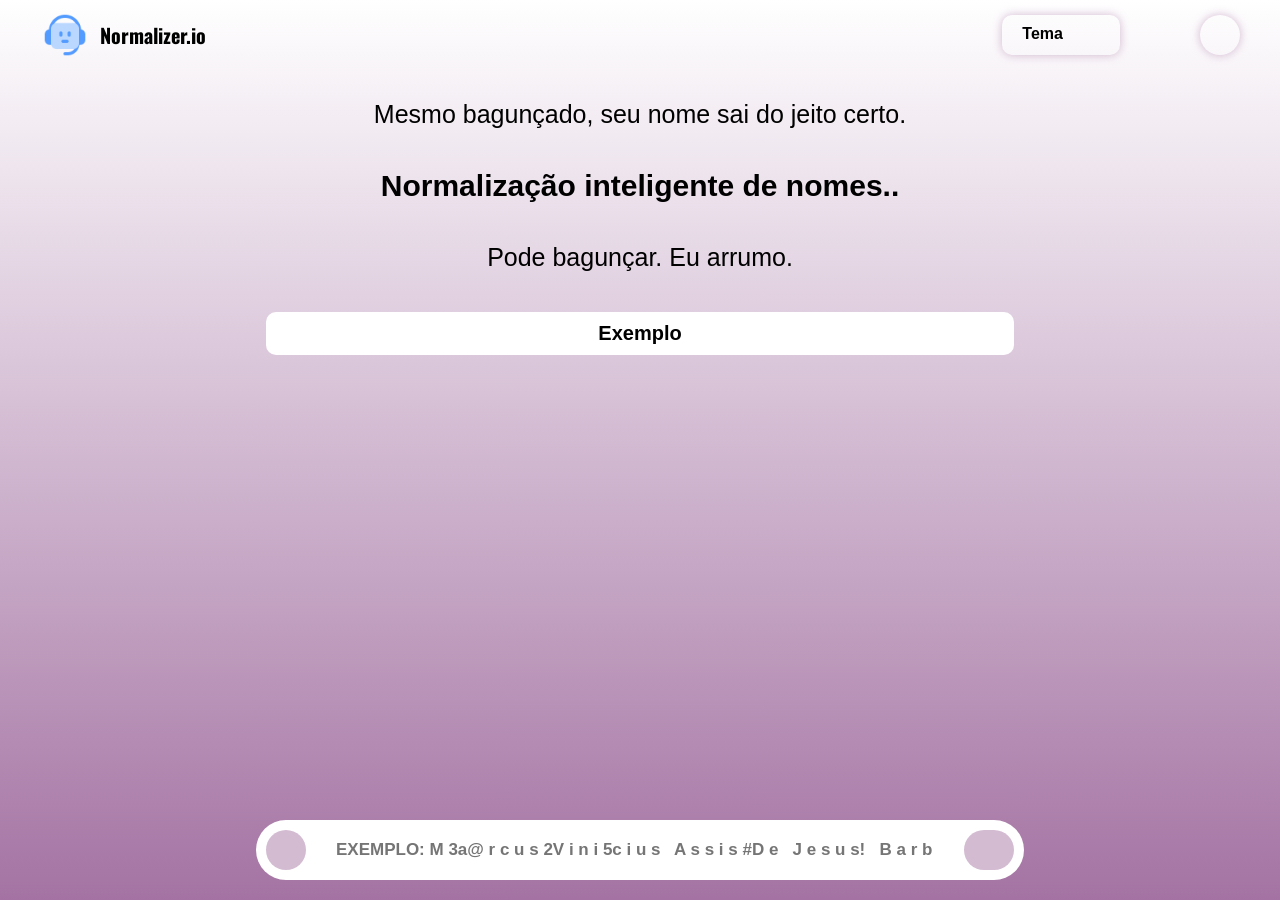
==== index.html @ 504c5474 "Add files via upload" ====
<!DOCTYPE html>
<html lang="pt-BR">
<head>
    <meta charset="UTF-8">
    <meta name="viewport" content="width=device-width, initial-scale=1.0">
    <title>Normalizer.io</title>
    <link rel='stylesheet' href='https://cdn-uicons.flaticon.com/3.0.0/uicons-solid-rounded/css/uicons-solid-rounded.css'>
    <link rel="stylesheet" href="Assets/Style/Index.css">
    <link rel="stylesheet" href="Assets/Style/Responsivo.css">
    <link rel="shortcut icon" href="Assets/Icons/chatbot.png" type="image/x-icon">
</head>
<body>

    <div class="MessageBox" id="MessageBox">Digite algo primeiro!</div>

    <header>
        <div class="Logo">
            <img src="Assets/Icons/chatbot.png" alt="Icone de robô">
            <span id="SpanNomeLogo">Normalizer.io</span>
        </div>

        <section class="Right">
            <div class="Tema" id="ContainerTema">
                <div class="Titulo" id="SelectTheme">
                    <h4><i class="fi fi-sr-brightness" id="IStatusTemaIcon"></i><span id="SpanGetClassName">Tema</spa></h4>
                    <i class="fi fi-sr-caret-down" id="IindicatoExpandTema"></i>
                </div>

                <button id="BtnSelectTheme" class="BtnThemeSelected"><i class="fi fi-sr-brightness" id="IgetClassName"></i><span id="SpanGetClassName">Claro</span></button>
                <button id="BtnSelectTheme"><i class="fi fi-sr-moon" id="IgetClassName"></i><span id="SpanGetClassName">Escuro</span></button>
            </div>

            <button id="BtnHistorico" class="BtnHistorico"><i class="fi fi-sr-time-past"></i></button>
            <button id="BtnCleanChat"><i class="fi fi-sr-broom"></i></button>
        </section>

        <button id="BtnToggleMenuFloatMobile" class="BtnToggleMenuFloatMobile">
            <span id="SpanUmToggleMenuFloatMobile"></span>
            <span id="SpanDoisToggleMenuFloatMobile"></span>
        </button>
    </header>

    <section class="PrintNome">
        <div id="InsertValue" class="InsertValue">
            <h4 id="H4TitleChat">Mesmo bagunçado, seu nome sai do jeito certo.</h4>
            <h3 id="H3SubTitleChat">Normalização inteligente de nomes..</h3>
            <h4 id="H4MensagemChat">Pode bagunçar. Eu arrumo.</h4>
            <button id="BtnTextoExemploChat">Exemplo</button>

            <!--
            <div class="CardText User">
                <h2>Seu texto - Escrita</h2>
                Lorem ipsum dolor sit amet
            </div>

            <div class="CardText Bot">
                <h2>Resposta - Bot</h2>
                Lorem ipsum dolor sit
            </div>
            -->
        </div>
    </section>
    
    <section class="Input">
        <div id="ContainerInsertText">
            <button id="BtnToggleUpload"><i id="ItagUpload" class="fi fi-sr-document-circle-arrow-up"></i></button>
            <input type="text" id="InputTexto" placeholder="EXEMPLO: M 3a@ r c u s 2V i n i 5c i u s   A s s i s #D e   J e s u s!   B a r b o s a">
            <button id="BtnEnviarTexto"><i class="fi fi-sr-arrow-small-right"></i></button>
        </div>
    </section>

    <section class="Upload" id="Upload">
        <button>Upload</button>
        <h4>Ou arraste e solte</h4>
    </section>

    <script type="module" src="Assets/Javascript/Index.js"></script>
    <script type="module" src="Assets/Javascript/Navegacao.js"></script>
    <script src="Assets/Javascript/NavegacaoMobile.js"></script>
</body>
</html>
---- Assets/Style/Index.css ----
@import url('https://fonts.googleapis.com/css2?family=Oswald:wght@200..700&display=swap');

* {
    margin: 0;
    padding: 0;
    box-sizing: border-box;
    font-family: sans-serif;
}
body {
    background: linear-gradient(to bottom, white, #a473a3);
    height: 100vh;
}
.MessageBox {
    position: absolute;
    top: -100px;
    left: 50%;
    transform: translateX(-50%);
    padding: 10px;
    border-radius: 10px;
    border-left: solid red 5px;
    background: white;
    box-shadow: 0 5px 10px rgba(0, 0, 0, 0.096);
    font-weight: bold;
    font-size: 20px;
    transition: .4s ease-in-out;
}
header {
    width: 100vw;
    padding: 10px 40px;
    display: flex;
    justify-content: space-between;
    align-items: center;
}
header .Logo {
    display: flex;
    align-items: center;
    justify-content: center;
    gap: 10px;
}
header .Logo img {
    height: 50px;
}
header .Logo span {
    font-family: "Oswald", sans-serif;
    font-weight: bold;
    font-size: 20px;
}
header .Right {
    display: flex;
    align-items: center;
    justify-content: center;
    position: relative;
    gap: 20px;
}
header .BtnToggleMenuFloatMobile {
    display: none;
}
header button#BtnHistorico,
header button#BtnCleanChat {
    width: 40px;
    height: 40px;
    border-radius: 50%;
    box-shadow: 0 0 10px #a473a37c;
    background: none;
    border: none;
    display: flex;
    align-items: center;
    justify-content: center;
    font-size: 20px;
    cursor: pointer;
}
header button#BtnHistorico:hover,
header button#BtnCleanChat:hover {
    box-shadow: 0 0 10px #a473a3;
}
header button#BtnCleanChat {
    display: none;
}
header .Tema {
    padding: 10px;
    box-shadow: 0 0 10px #a473a37c;
    display: grid;
    grid-gap: 20px;
    border-radius: 10px;
    overflow: hidden;
    height: 40px;
    position: fixed;
    right: 160px;
    top: 15px;
}
header .Tema.Expand {
    height: auto;
}
header .Tema .Titulo {
    width: 100%;
    display: flex;
    justify-content: space-between;
    align-items: center;
    margin-bottom: 10px;
    cursor: pointer;
}
header .Tema .Titulo i {
    font-size: 17px;
}
header .Tema .Titulo h4 {
    display: flex;
    align-items: center;
    gap: 10px;
}
header .Tema button {
    padding: 10px 15px;
    display: flex;
    align-items: center;
    gap: 10px;
    border: none;
    background: none;
    font-size: 17px;
    font-weight: bold;
    border-radius: 10px;
    cursor: pointer;
}
header .Tema button:hover {
    box-shadow: 0 0 10px #a473a37c;
}
header .Tema button.BtnThemeSelected {
    background: #a473a37c;
    box-shadow: 0 0 10px #a473a37c;
    cursor: not-allowed;
}
header .Tema button.BtnThemeSelected:hover {
    background: #a473a3;
}
section.PrintNome {
    width: 100vw;
    height: calc(100vh - 150px);
    display: grid;
    place-items: center;
}
section.PrintNome .InsertValue {
    width: 60vw;
    height: 100%;
    display: flex;
    flex-direction: column;
    gap: 20px;
    overflow-y: auto;
    padding: 10px;
}
section.PrintNome .InsertValue::-webkit-scrollbar {
    width: 5px;
    height: 100px;
    max-height: 100px;
}
section.PrintNome .InsertValue::-webkit-scrollbar-thumb {
    background: black;
    border-radius: 20px;
}
section.PrintNome .InsertValue h4 {
    font-size: 25px;
    margin-top: 20px;
    margin-bottom: 20px;
    font-weight: normal;
}
section.PrintNome .InsertValue h3 {
    font-size: 30px;
}
section.PrintNome .InsertValue h4, 
section.PrintNome .InsertValue h3 {
    width: 100%;
    text-align: center;
}
section.PrintNome .InsertValue button {
    padding: 10px;
    border: none;
    background: white;
    font-size: 20px;
    font-weight: bold;
    border-radius: 10px;
    cursor: pointer;
}
section.PrintNome .InsertValue button:hover {
    background: black;
    color: white;
}
section.PrintNome .InsertValue .CardText {
    padding: 10px;
    background: white;
    border-radius: 10px;
    box-shadow: 0 0 10px rgba(0, 0, 0, 0.339);
    display: grid;
    grid-gap: 10px;
    width: auto;
    max-width: 300px;
    font-size: 17px;
    line-height: 25px;
}
section.PrintNome .InsertValue .CardText h2 {
    font-size: 20px;
}
section.PrintNome .InsertValue .CardText.User {
    margin-left: 70%;
}
section.PrintNome .InsertValue .CardText.Bot {
    background: black;
    color: white;
}
section.Input {
    width: 100vw;
    justify-content: center;
    align-items: center;
    display: flex;
    justify-content: center;
    align-items: center;
}
section.Input div {
    width: 60%;
    padding: 10px;
    background: white;
    border-radius: 100px;
    display: flex;
    gap: 20px;
}
section.Input div button {
    border: none;
    width: 30px;
    height: 30px;
    border-radius: 50%;
    display: flex;
    justify-content: center;
    align-items: center;
    background: #a473a37c;
    padding: 20px;
    cursor: pointer;
}
section.Input div button:hover {
    background: none;
    box-shadow: 0 0 10px #a473a37c;
}
section.Input div button:nth-child(3) {
    width: 50px;
    border-radius: 20px;
}
section.Input div button i {
    font-size: 15px;
}
section.Input div button:nth-child(3) i {
    font-size: 20px;
}
section.Input div input {
    width: 85%;
    padding: 0 10px;
    border: none;
    border-radius: 20px;
    outline: none;
    font-size: 17px;
    color: black;
    font-weight: bold;
    background: none;
}
section.Input div input:focus {
    outline: solid 1px #a473a37c;
}
section.Upload {
    position: absolute;
    overflow: hidden;
    top: 50%;
    left: 50%;
    transform: translate(-50%, -50%);
    background: linear-gradient(to bottom, white, #a473a3);
    border-radius: 20px;
    box-shadow: 0 0 10px #a473a37c;
    width: 60vw;
    height: 0;
    display: flex;
    justify-content: center;
    align-items: center;
    flex-direction: column;
    gap: 40px;
    font-size: 20px;
    transition: .4s ease-in-out;
}
section.Upload.UploadExpand {
    height: 70vh;
}
section.Upload button {
    padding: 10px;
    border: none;
    border-radius: 10px;
    cursor: pointer;
    font-size: 17px;
    background: white;
    box-shadow: 0 0 5px rgba(0, 0, 0, 0.302);
}
section.Upload button:hover {
    background: black;
    color: white;
}
---- Assets/Style/Responsivo.css ----
@media (max-width: 900px) {
    header section.Right {
        display: none;
    }
    header .BtnToggleMenuFloatMobile {
        width: 35px;
        height: 20px;
        border: none;
        display: flex;
        flex-direction: column;
        justify-content: space-between;
        align-items: flex-end;
    }
    header .BtnToggleMenuFloatMobile span {
        width: 100%;
        height: 5px;
        background: black;
        border-radius: 20px;
        transition: .4s ease-in-out;
    }
    header .BtnToggleMenuFloatMobile span:nth-child(2) {
        width: 50%;
    }
    header .BtnToggleMenuFloatMobile span.ActiveSpanUmToggleMenuFloatMobile {
        transform: rotate(-45deg) translate(-5px, 5px);
    }
    header .BtnToggleMenuFloatMobile span.ActiveSpanDoisToggleMenuFloatMobile {
        width: 100%;
        transform: rotate(45deg) translate(-5px, -5px);
    }
    section.PrintNome .InsertValue {
        width: 100%;
        justify-content: center;
        align-items: center;
    }
    section.PrintNome .InsertValue .CardText.User {
        width: 80%;
        margin-right: 50%;
    }
    section.PrintNome .InsertValue .CardText.Bot {
        margin-left: -75px;
    }
    section.Input #ContainerInsertText {
        width: 90%;
    }
}
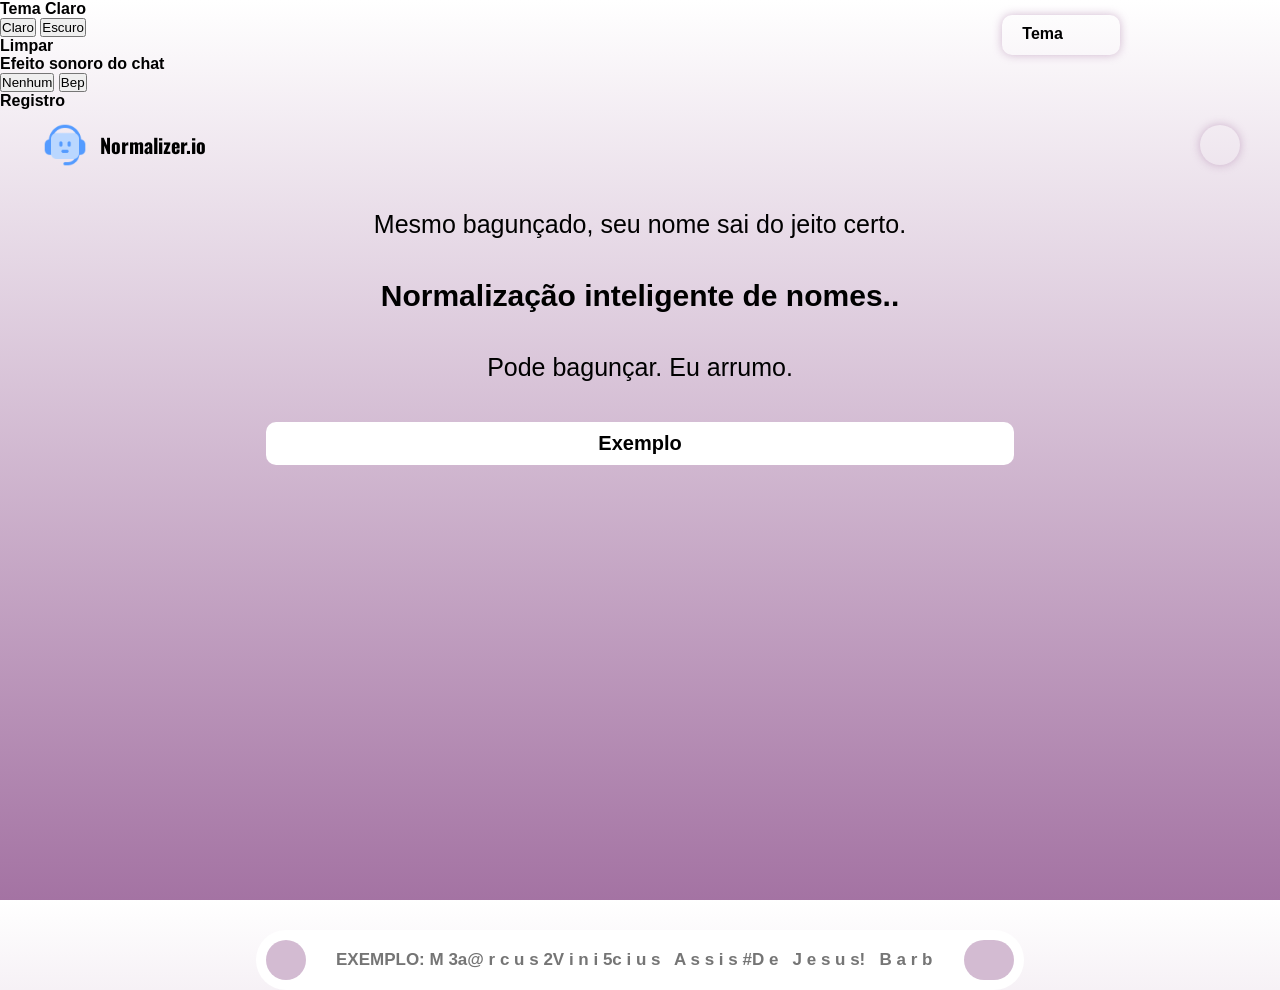
==== commit acb0153c: "Update index.html" ====
--- a/index.html
+++ b/index.html
@@ -12,6 +12,53 @@
 <body>
 
     <div class="MessageBox" id="MessageBox">Digite algo primeiro!</div>
+
+    <section class="MenuFloatMobile" id="MenuFloatMobile">
+
+        <div class="Card" id="CardTemaMobile">
+            <h4>Tema <span>Claro</span></h4>
+            <section>
+                <div class="Tema" id="ContainerTema">
+                    <div class="Titulo" id="SelectTheme">
+                        <h4><i class="fi fi-sr-brightness" id="IStatusTemaIcon"></i></h4>
+                        <i class="fi fi-sr-caret-down" id="IindicatoExpandTema"></i>
+                    </div>
+    
+                    <nav id="SelectThemeOptions">
+                        <button id="BtnSelectTheme" class="BtnThemeSelected"><i class="fi fi-sr-brightness" id="IgetClassName"></i><span id="SpanGetClassName">Claro</span></button>
+                        <button id="BtnSelectTheme"><i class="fi fi-sr-moon" id="IgetClassName"></i><span id="SpanGetClassName">Escuro</span></button>
+                    </nav>
+                </div>
+            </section>
+        </div>
+
+        <div class="Card">
+            <h4>Limpar</h4>
+            <i class="fi fi-sr-broom"></i>
+        </div>
+
+        <div class="Card">
+            <h4>Efeito sonoro do chat</h4>
+            <section>
+                <div class="Tema" id="ContainerTema">
+                    <div class="Titulo" id="SelectTheme">
+                        <h4><i class="fi fi-sr-brightness" id="IStatusTemaIcon"></i></h4>
+                        <i class="fi fi-sr-caret-down" id="IindicatoExpandTema"></i>
+                    </div>
+    
+                    <nav id="SelectEfeitoSonoroOptions">
+                        <button id="BtnSelectEfectSonoro" class="BtnThemeSelected"><i class="fi fi-sr-brightness" id="IgetClassName"></i><span id="SpanGetClassName">Nenhum</span></button>
+                        <button id="BtnSelectEfectSonoro"><i class="fi fi-sr-moon" id="IgetClassName"></i><span id="SpanGetClassName">Bep</span></button>
+                    </nav>
+                </div>
+            </section>
+        </div>
+
+        <div class="Card">
+            <h4>Registro</h4>
+            <i class="fi fi-sr-time-past"></i>
+        </div>
+    </section>
 
     <header>
         <div class="Logo">
@@ -78,4 +125,4 @@
     <script type="module" src="Assets/Javascript/Navegacao.js"></script>
     <script src="Assets/Javascript/NavegacaoMobile.js"></script>
 </body>
-</html>+</html>
--- a/Assets/Style/Index.css
+++ b/Assets/Style/Index.css
@@ -135,6 +135,7 @@
     height: calc(100vh - 150px);
     display: grid;
     place-items: center;
+    overflow: hidden;
 }
 section.PrintNome .InsertValue {
     width: 60vw;
@@ -144,6 +145,7 @@
     gap: 20px;
     overflow-y: auto;
     padding: 10px;
+    overflow: hidden;
 }
 section.PrintNome .InsertValue::-webkit-scrollbar {
     width: 5px;
@@ -293,4 +295,4 @@
 section.Upload button:hover {
     background: black;
     color: white;
-}+}
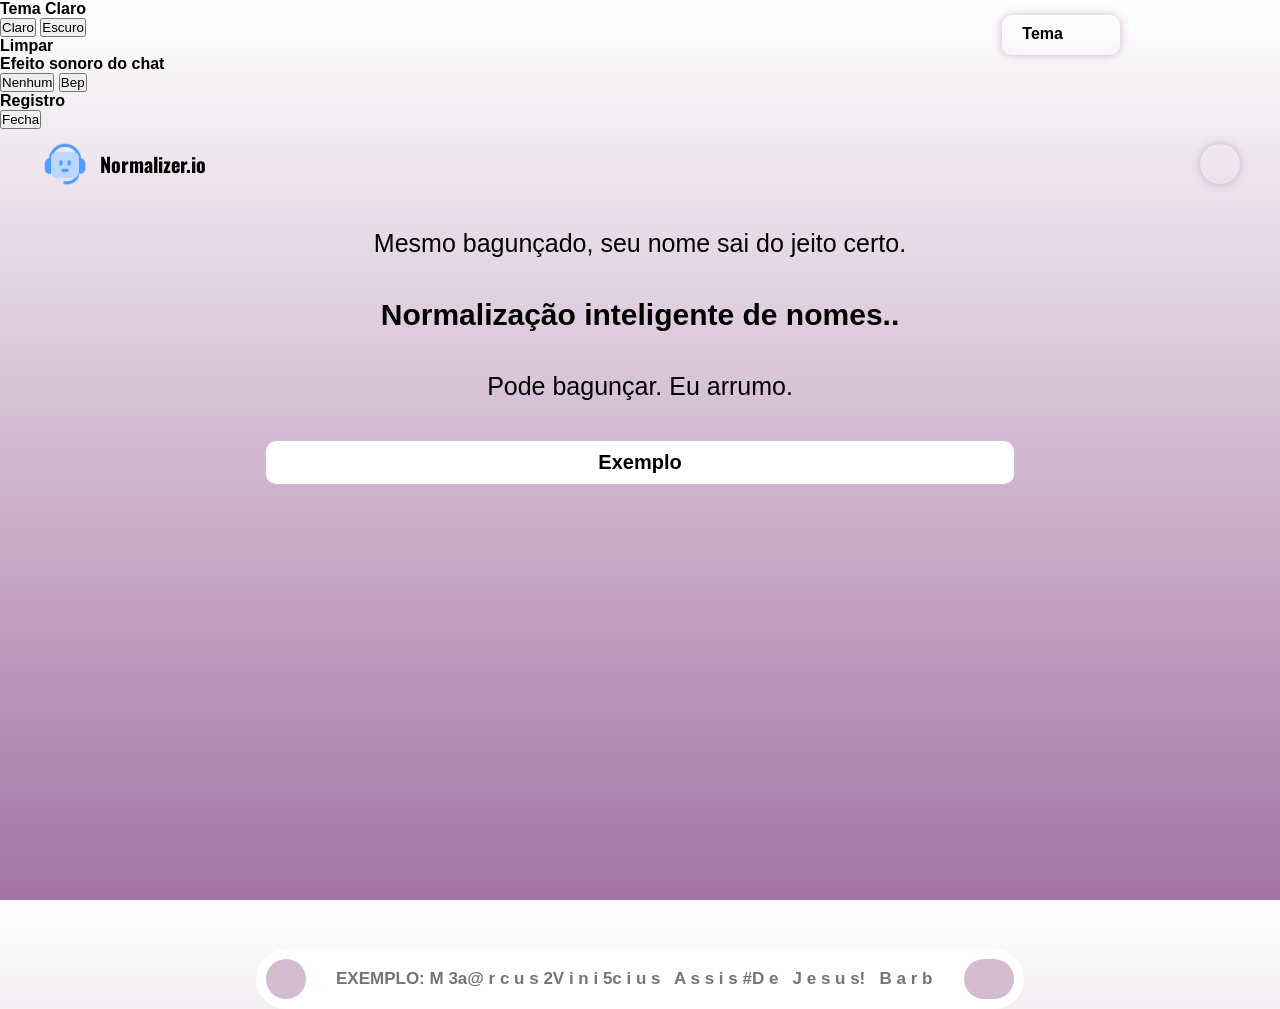
==== commit 2aaaca39: "Update index.html" ====
--- a/index.html
+++ b/index.html
@@ -14,7 +14,6 @@
     <div class="MessageBox" id="MessageBox">Digite algo primeiro!</div>
 
     <section class="MenuFloatMobile" id="MenuFloatMobile">
-
         <div class="Card" id="CardTemaMobile">
             <h4>Tema <span>Claro</span></h4>
             <section>
@@ -32,7 +31,7 @@
             </section>
         </div>
 
-        <div class="Card">
+        <div class="Card" id="BtnCleanChatMobile">
             <h4>Limpar</h4>
             <i class="fi fi-sr-broom"></i>
         </div>
@@ -58,6 +57,10 @@
             <h4>Registro</h4>
             <i class="fi fi-sr-time-past"></i>
         </div>
+
+        <footer>
+            <button id="BtnCloseMenuMobile"><i class="fi fi-sr-cross"></i>Fecha</button>
+        </footer>
     </section>
 
     <header>
@@ -123,6 +126,6 @@
 
     <script type="module" src="Assets/Javascript/Index.js"></script>
     <script type="module" src="Assets/Javascript/Navegacao.js"></script>
-    <script src="Assets/Javascript/NavegacaoMobile.js"></script>
+    <script type="module" src="Assets/Javascript/NavegacaoMobile.js"></script>
 </body>
 </html>
--- a/Assets/Style/Responsivo.css
+++ b/Assets/Style/Responsivo.css
@@ -2,6 +2,7 @@
     header section.Right {
         display: none;
     }
+
     header .BtnToggleMenuFloatMobile {
         width: 35px;
         height: 20px;
@@ -10,7 +11,10 @@
         flex-direction: column;
         justify-content: space-between;
         align-items: flex-end;
+        background: none;
+        cursor: pointer;
     }
+
     header .BtnToggleMenuFloatMobile span {
         width: 100%;
         height: 5px;
@@ -18,29 +22,144 @@
         border-radius: 20px;
         transition: .4s ease-in-out;
     }
+
     header .BtnToggleMenuFloatMobile span:nth-child(2) {
         width: 50%;
     }
+
     header .BtnToggleMenuFloatMobile span.ActiveSpanUmToggleMenuFloatMobile {
         transform: rotate(-45deg) translate(-5px, 5px);
     }
+
     header .BtnToggleMenuFloatMobile span.ActiveSpanDoisToggleMenuFloatMobile {
         width: 100%;
         transform: rotate(45deg) translate(-5px, -5px);
     }
+
+    .MenuFloatMobile {
+        position: absolute;
+        top: 0;
+        left: 0;
+        width: 100vw;
+        height: 100vh;
+        background: linear-gradient(to bottom, white, #a473a3);
+        display: grid;
+        grid-template-columns: calc(100vw - 160px) 100px;
+        grid-auto-rows: minmax(100px, 100px);
+        justify-content: space-between;
+        grid-gap: 20px;
+        padding: 20px;
+    }
+
+    .MenuFloatMobile .Card {
+        box-shadow: 0 0 10px black;
+        padding: 20px;
+        border-radius: 10px;
+        display: flex;
+        flex-direction: column;
+        align-items: center;
+        justify-content: space-between;
+
+        /* ✅ importante pro dropdown absoluto não sumir */
+        position: relative;
+        overflow: visible;
+    }
+
+    .MenuFloatMobile .Card h4 {
+        width: 100%;
+        display: flex;
+        justify-content: space-between;
+        align-items: center;
+        font-size: 17px;
+    }
+
+    .MenuFloatMobile .Card i {
+        font-size: 20px;
+    }
+
+    .MenuFloatMobile .Card#CardTemaMobile {
+        position: relative;
+        display: flex;
+        flex-direction: column;
+        justify-content: space-between;
+    }
+
+    .MenuFloatMobile .Card #ContainerTema div#SelectTheme {
+        width: 210px;
+        display: flex;
+        font-size: 17px;
+        justify-content: space-between;
+        align-items: center;
+    }
+
+    /* ====== Dropdown (Tema e Efeito Sonoro) corrigido e igual pros dois ====== */
+
+    /* Fecha por padrão (serve pro Tema e pro Efeito Sonoro) */
+    .MenuFloatMobile .Card .Tema nav {
+        display: none;
+    }
+
+    /* Abre quando o JS colocar .Expand na .Tema */
+    .MenuFloatMobile .Card .Tema.Expand nav {
+        display: grid;
+    }
+
+    /* Posição do dropdown (abaixo do título) */
+    .MenuFloatMobile .Card .Tema nav {
+        position: absolute;
+        left: 0;
+        top: calc(100% + 10px);
+        bottom: auto;
+        width: 100%;
+        z-index: 9999;
+
+        gap: 10px;
+        background: linear-gradient(to bottom, white, #a473a3);
+        padding: 20px;
+        border-radius: 10px;
+        box-shadow: 0 0 10px #a473a37c;
+    }
+
+    .MenuFloatMobile .Card #ContainerTema nav button {
+        padding: 10px 15px;
+        display: flex;
+        align-items: center;
+        gap: 10px;
+        border: none;
+        background: none;
+        font-size: 17px;
+        font-weight: bold;
+        border-radius: 10px;
+        box-shadow: 0 0 10px #a473a37c;
+        cursor: pointer;
+    }
+
+    .MenuFloatMobile .Card #ContainerTema nav button.BtnThemeSelected {
+        background: #a473a37c;
+        box-shadow: 0 0 10px #a473a37c;
+        cursor: not-allowed;
+    }
+
+    header .Tema button.BtnThemeSelected:hover {
+        background: #a473a3;
+    }
+
     section.PrintNome .InsertValue {
         width: 100%;
         justify-content: center;
         align-items: center;
     }
+
     section.PrintNome .InsertValue .CardText.User {
         width: 80%;
         margin-right: 50%;
     }
+
     section.PrintNome .InsertValue .CardText.Bot {
         margin-left: -75px;
     }
+
     section.Input #ContainerInsertText {
         width: 90%;
     }
-}+}
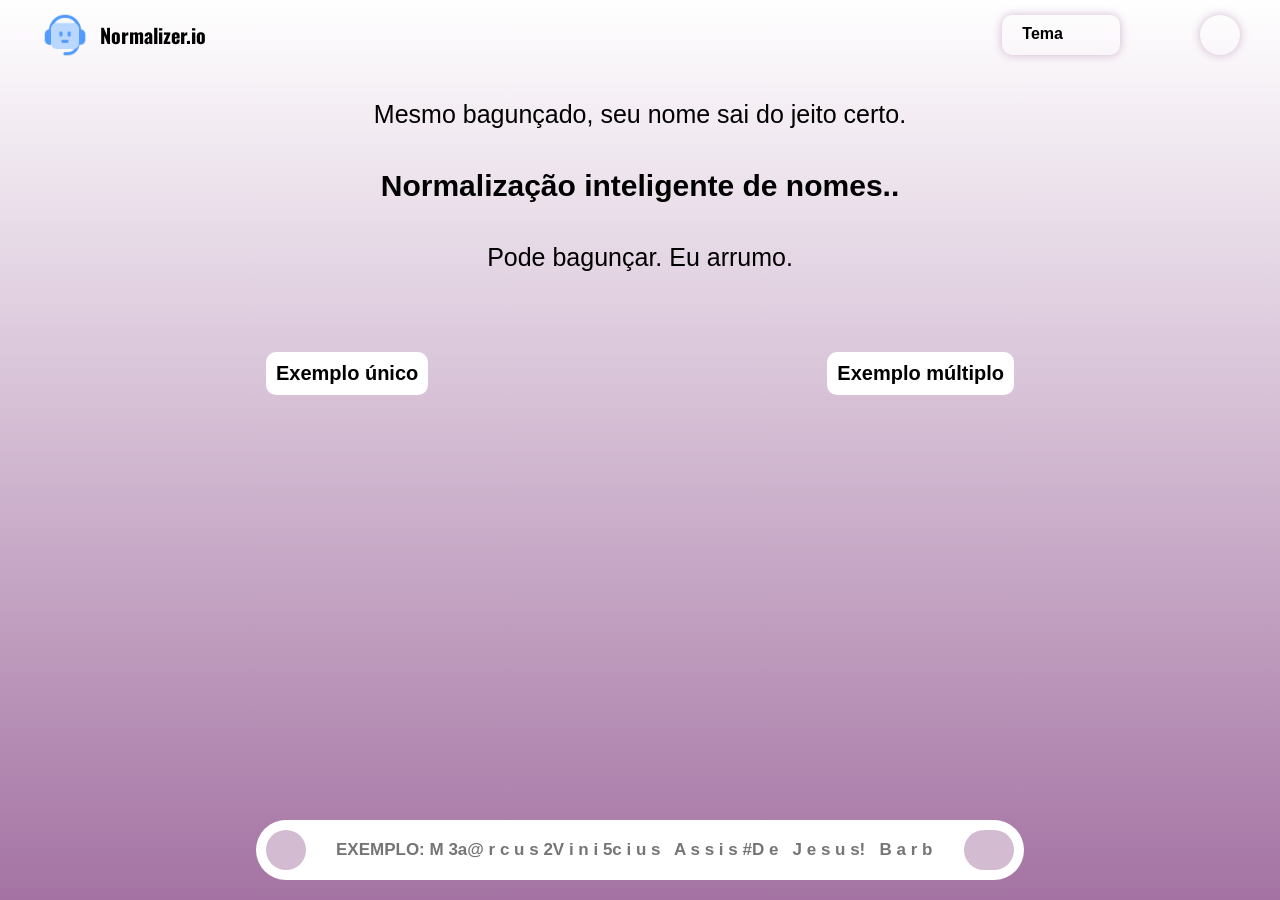
==== commit ec4099e2: "Update index.html" ====
--- a/index.html
+++ b/index.html
@@ -95,7 +95,10 @@
             <h4 id="H4TitleChat">Mesmo bagunçado, seu nome sai do jeito certo.</h4>
             <h3 id="H3SubTitleChat">Normalização inteligente de nomes..</h3>
             <h4 id="H4MensagemChat">Pode bagunçar. Eu arrumo.</h4>
-            <button id="BtnTextoExemploChat">Exemplo</button>
+            <nav>
+                <button id="BtnTextoExemploChat">Exemplo único</button>
+                <button id="BtnTextoExemploMultiploChat">Exemplo múltiplo</button>
+            </nav>
 
             <!--
             <div class="CardText User">
--- a/Assets/Style/Index.css
+++ b/Assets/Style/Index.css
@@ -6,6 +6,9 @@
     box-sizing: border-box;
     font-family: sans-serif;
 }
+.MenuFloatMobile {
+    display: none;
+}
 body {
     background: linear-gradient(to bottom, white, #a473a3);
     height: 100vh;
@@ -170,16 +173,22 @@
     width: 100%;
     text-align: center;
 }
-section.PrintNome .InsertValue button {
-    padding: 10px;
-    border: none;
-    background: white;
-    font-size: 20px;
-    font-weight: bold;
-    border-radius: 10px;
-    cursor: pointer;
-}
-section.PrintNome .InsertValue button:hover {
+section.PrintNome .InsertValue nav {
+    width: 100%;
+    display: flex;
+    justify-content: space-between;
+    margin-top: 40px;
+}
+section.PrintNome .InsertValue nav button {
+    padding: 10px;
+    border: none;
+    background: white;
+    font-size: 20px;
+    font-weight: bold;
+    border-radius: 10px;
+    cursor: pointer;
+}
+section.PrintNome .InsertValue nav button:hover {
     background: black;
     color: white;
 }
@@ -199,7 +208,10 @@
     font-size: 20px;
 }
 section.PrintNome .InsertValue .CardText.User {
-    margin-left: 70%;
+    margin-left: auto;
+    margin-right: 0;
+    max-width: 50%;
+    word-break: break-word;
 }
 section.PrintNome .InsertValue .CardText.Bot {
     background: black;
--- a/Assets/Style/Responsivo.css
+++ b/Assets/Style/Responsivo.css
@@ -1,4 +1,10 @@
 @media (max-width: 900px) {
+    .MessageBox {
+        width: 90vw;
+    }
+    header {
+        padding: 10px 20px;
+    }
     header section.Right {
         display: none;
     }
@@ -43,12 +49,16 @@
         width: 100vw;
         height: 100vh;
         background: linear-gradient(to bottom, white, #a473a3);
-        display: grid;
+        display: none;
         grid-template-columns: calc(100vw - 160px) 100px;
         grid-auto-rows: minmax(100px, 100px);
         justify-content: space-between;
         grid-gap: 20px;
         padding: 20px;
+    }
+    .MenuFloatMobile.AddMenuFloatMobile {
+        display: grid;
+        z-index: 1;
     }
 
     .MenuFloatMobile .Card {
@@ -151,8 +161,10 @@
     }
 
     section.PrintNome .InsertValue .CardText.User {
-        width: 80%;
-        margin-right: 50%;
+        margin-left: auto;
+        margin-right: 0;
+        max-width: 80%;
+        word-break: break-word;
     }
 
     section.PrintNome .InsertValue .CardText.Bot {
@@ -162,4 +174,30 @@
     section.Input #ContainerInsertText {
         width: 90%;
     }
+    .MenuFloatMobile footer {
+        width: 100%;
+        position: absolute;
+        bottom: 20px;
+        display: flex;
+        align-items: center;
+        justify-content: center;
+        gap: 20px;
+    }
+    .MenuFloatMobile footer button {
+        padding: 10px 20px;
+        background: none;
+        border: none;
+        box-shadow: 0 0 5px black;
+        font-size: 20px;
+        font-weight: bold;
+        display: flex;
+        align-items: center;
+        justify-content: center;
+        gap: 20px;
+        border-radius: 20px;
+    }
+    .MenuFloatMobile footer button:hover {
+        background: white;
+        color: black;
+    }
 }
